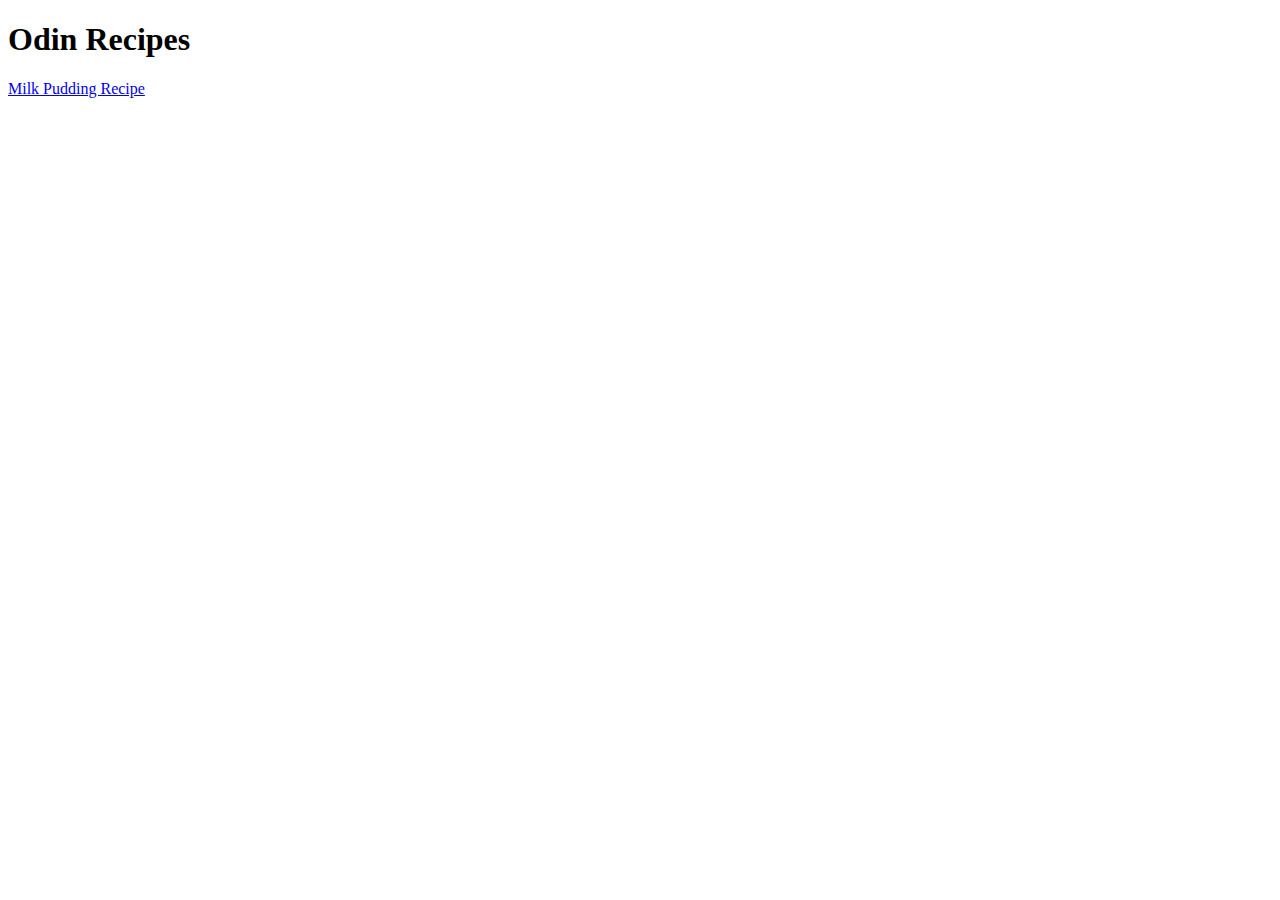
==== index.html @ 540dc02a "Create HTML boilerplates and link web pages" ====
<!DOCTYPE html>
<html lang = "en">
    <head>
        <meta charset = "UTF-8">
        <title>Odin Recipes</title>
    </head>
    <body>
        <h1>Odin Recipes</h1>
        <a href = "recipes/milk-pudding.html">Milk Pudding Recipe</a>
    </body>
</html>
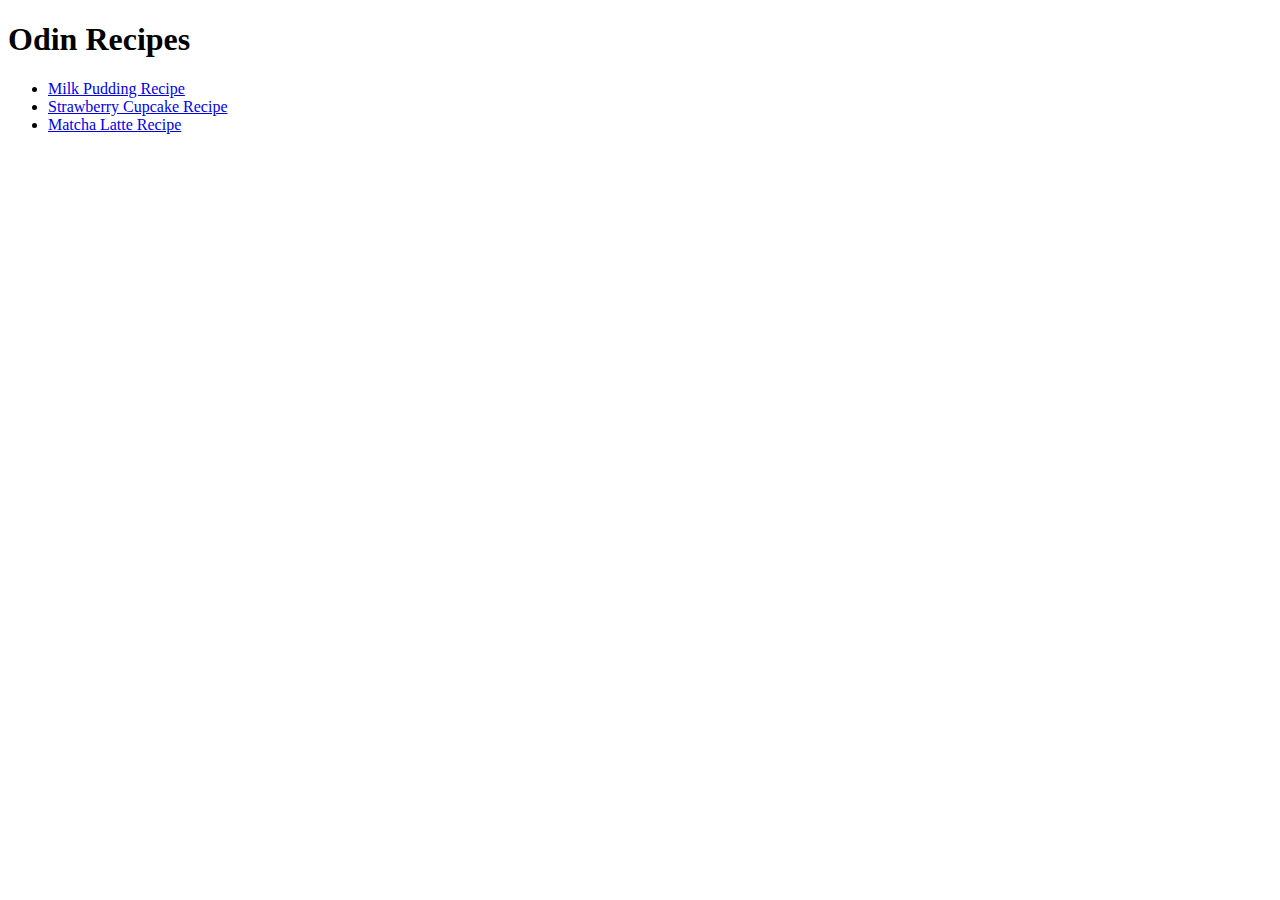
==== commit 0fb2a5e5: "Add two recipe web pages" ====
--- a/index.html
+++ b/index.html
@@ -6,6 +6,23 @@
     </head>
     <body>
         <h1>Odin Recipes</h1>
-        <a href = "recipes/milk-pudding.html">Milk Pudding Recipe</a>
+        <ul>
+            <li>
+                <a href = "recipes/milk-pudding.html">
+                    Milk Pudding Recipe
+                </a>
+            </li>
+            <li>
+                <a href = "recipes/strawberry-cupcake.html">
+                    Strawberry Cupcake Recipe
+                </a>
+            </li>
+            <li>
+                <a href = "recipes/matcha-latte.html">
+                    Matcha Latte Recipe
+                </a>
+            </li>
+        </ul>
+        
     </body>
 </html>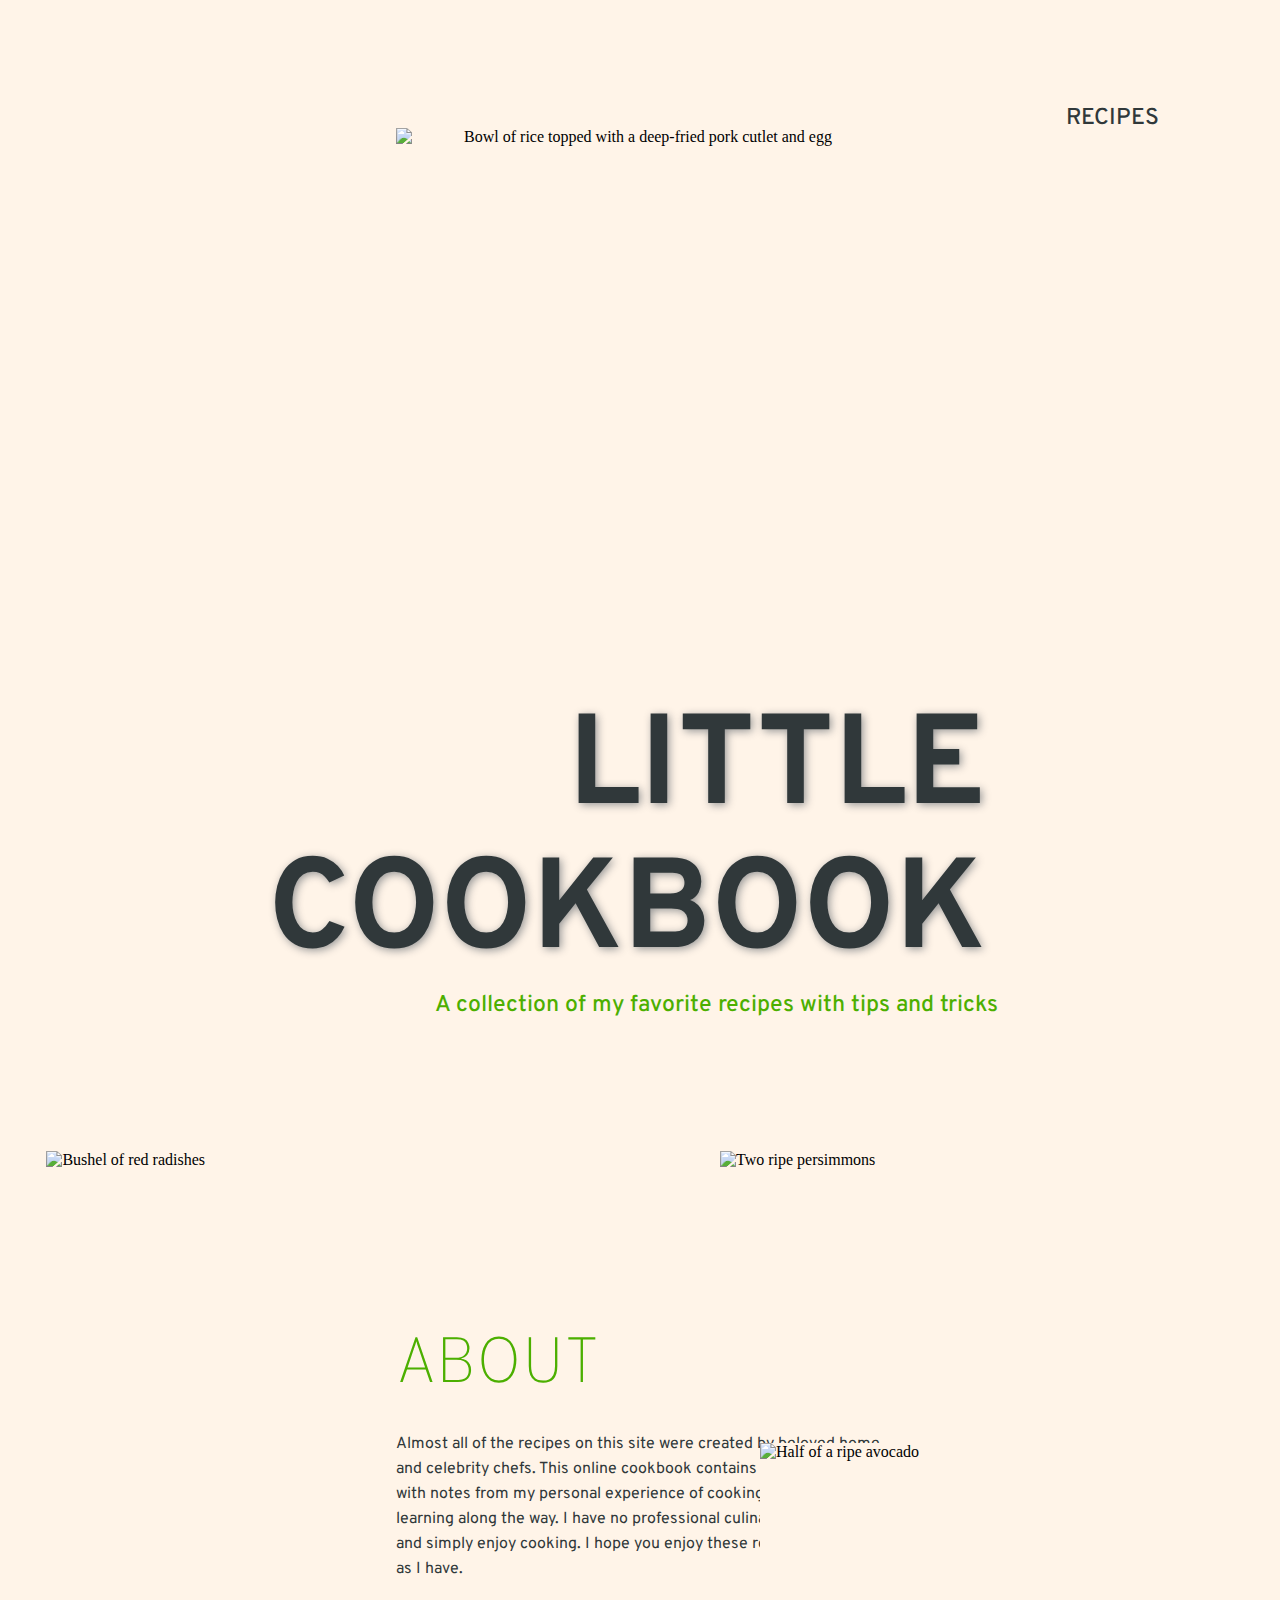
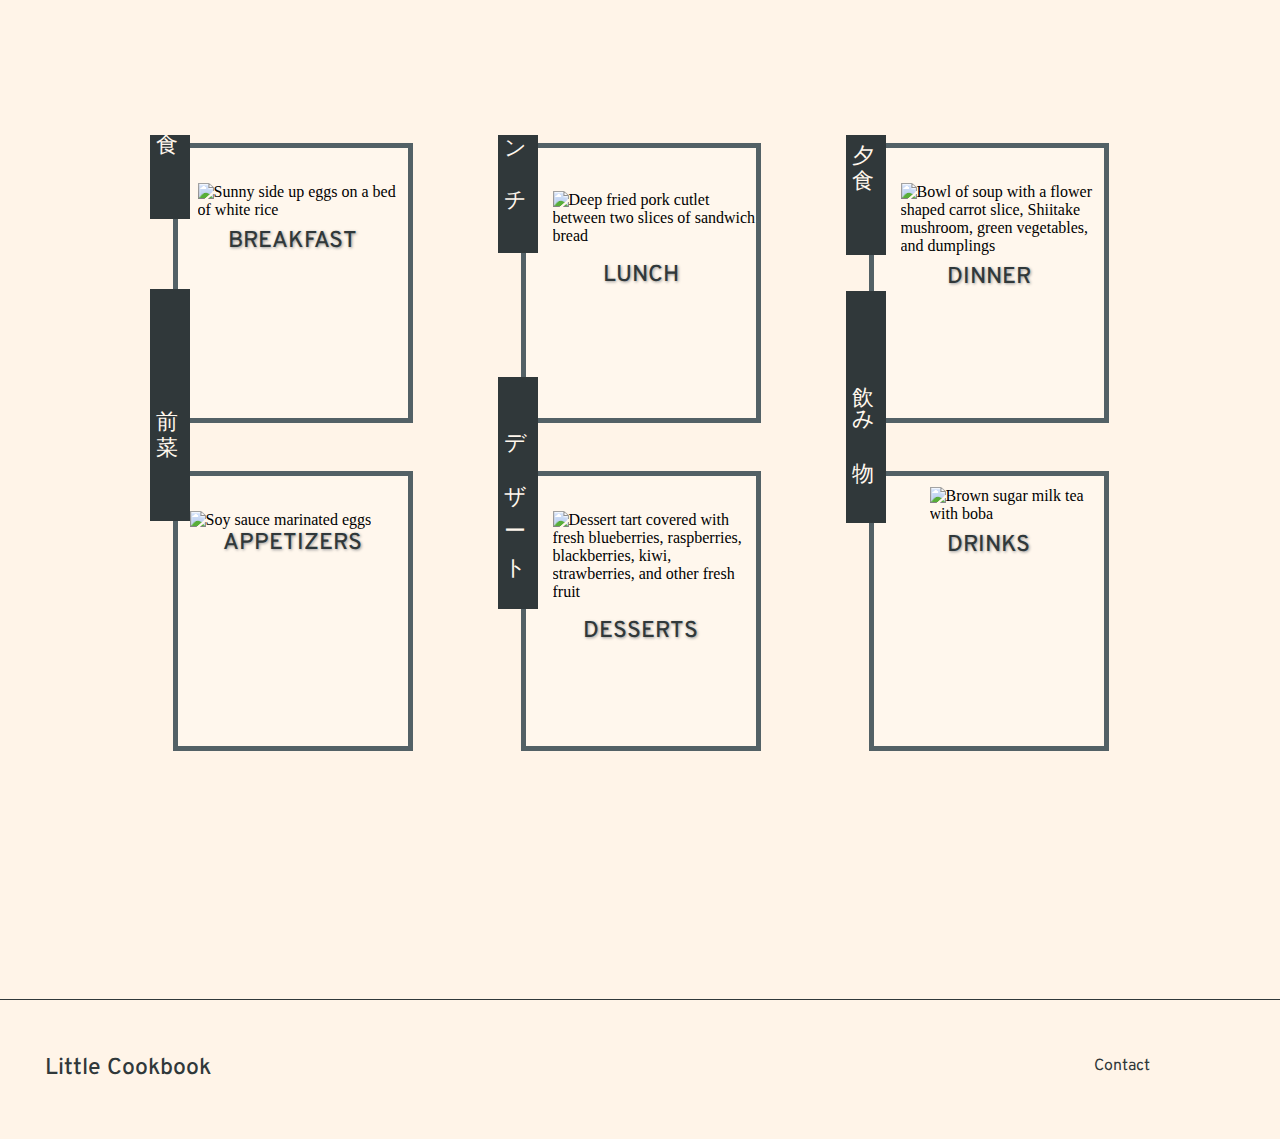
==== commit 91eaeb7f: "Create landing page according to wireframe" ====
--- a/index.html
+++ b/index.html
@@ -2,27 +2,158 @@
 <html lang = "en">
     <head>
         <meta charset = "UTF-8">
-        <title>Odin Recipes</title>
+        <title>LittleCookbook</title>
+        <link rel="stylesheet" href="style.css">
+
+        <!-- Google Font Embed Code -->
+        <link rel="stylesheet" href="https://fonts.googleapis.com/css?family=Overpass">
     </head>
+
     <body>
-        <h1>Odin Recipes</h1>
-        <ul>
-            <li>
-                <a href = "recipes/milk-pudding.html">
-                    Milk Pudding Recipe
-                </a>
-            </li>
-            <li>
-                <a href = "recipes/strawberry-cupcake.html">
-                    Strawberry Cupcake Recipe
-                </a>
-            </li>
-            <li>
-                <a href = "recipes/matcha-latte.html">
-                    Matcha Latte Recipe
-                </a>
-            </li>
-        </ul>
+        <div class="header">
+            <nav>
+                <h6><a>RECIPES</a></h6>
+            </nav>
+        </div>
+
+        <div class="title-block">
+
+            <img class="katsudon" src="./images/katsudon.png" alt="Bowl
+            of rice topped with a deep-fried pork cutlet
+            and egg">
+
+            <div class="text-title">
+                <h1 class="title">LITTLE COOKBOOK</h1>
+
+                <h6 class="title-desc">
+                    A collection of my favorite recipes
+                    with tips and tricks
+                </h6>
+            </div>
+        </div>
+
+        <div class="about">
+
+            <img class="radish"
+            src="../odin-recipes/images/radish.png"
+            alt="Bushel of red radishes"
+            height="584px" width="496px">
+            
+            <div class="about-text">
+                <h3>ABOUT</h3>
+
+                <p>
+                    Almost all of the recipes on this site were
+                    created by beloved home and celebrity chefs.
+                    This online cookbook contains their recipes
+                    with notes from my personal experience of
+                    cooking them and learning along the way. I
+                    have no professional culinary experience and
+                    simply enjoy cooking. I hope you enjoy these
+                    recipes as much as I have. 
+                </p>
+            </div>
+        
+            <img class="persimmon" 
+            src="../odin-recipes/images/persimmon.png"
+            alt="Two ripe persimmons"
+            height="272px" width="304px">
+
+            <img class="avocado" 
+            src="../odin-recipes/images/avocado.png"
+            alt="Half of a ripe avocado"
+            height="224px" width="264px">
+
+        </div>
+
+        <div class="selection-menu">
+            <div class="menu-buttons-title">
+                <h4>Let's get cooking!</h4>
+                <h6>What are you hungry for?</h6>
+            </div>
+
+            <div class="menu-buttons">
+                <div class="breakfast" >
+                    <img src="../odin-recipes/images/egg-rice.png"
+                    height="176px" width="192px"
+                    alt="Sunny side up eggs on a bed of white rice">
+
+                    <h6>BREAKFAST</h6>
+
+                    <div class="banner" lang="ja">朝 食</div>
+                </div>
+
+                <div class="lunch">
+                    <img src="../odin-recipes/images/sando.png"
+                    height="160px" width="200px"
+                    alt="Deep fried pork cutlet between two
+                    slices of sandwich bread">
+                        
+                    <h6>LUNCH</h6>
+
+                    <div class="banner" lang="ja">ラ ン チ</div>
+                </div>
+
+                <div class="dinner">
+                    <img src="../odin-recipes/images/soup.png"
+                    height="176px" width="176px"
+                    alt="Bowl of soup with a flower shaped
+                    carrot slice, Shiitake mushroom,
+                    green vegetables, and dumplings">
+                    
+                    <h6>DINNER</h6>
+                    
+                    <div class="banner" lang="ja">夕 食</div>
+                </div>
+
+                <div class="appetizers">
+                    <img src="../odin-recipes/images/boiled-egg.png"
+                    height="184px" width="200px"
+                    alt="Soy sauce marinated eggs">
+
+                    <h6>APPETIZERS</h6>
+
+                    <div class="banner" lang="ja">前 菜</div>
+                </div>
+
+                <div class="desserts">
+
+                    <img src="../odin-recipes/images/berry-tart.png"
+                    height="168px" width="168px"
+                    alt="Dessert tart covered with fresh blueberries,
+                    raspberries, blackberries, kiwi, strawberries,
+                    and other fresh fruit">
+
+                    <h6>DESSERTS</h6>
+
+                    <div class="banner" lang="ja">デ ザ ー ト</div>
+                </div>
+
+                <div class="drinks">
+
+                    <img src="../odin-recipes/images/drink.png"
+                    height="200px" width="120px"
+                    alt="Brown sugar milk tea with boba">
+
+                    <h6>DRINKS</h6>
+
+                    <div class="banner" lang="ja">飲 み 物</div>
+                </div>
+            </div>
+
+        </div>
+
+        <footer>
+            <div class="footer">
+                <h6>Little Cookbook</h6>
+
+                <p>Contact</p>
+            </div>
+        </footer>
+
+        
+        
+
         
     </body>
 </html>--- a/style.css
+++ b/style.css
@@ -0,0 +1,314 @@
+* {
+    margin: 0;
+    padding: 0;
+    box-sizing: border-box; 
+    background-color: #FFF4E8;
+}
+
+.header {
+    height: 128px;
+}
+
+h1 {
+    font-family: "Overpass", sans-serif;
+    font-size: 128px;
+    font-weight: bold;
+    font-style: normal;
+    line-height: 144px;
+    color: #30383A;
+}
+
+h3 {
+    font-family: "Overpass", sans-serif;
+    font-size: 64px;
+    font-weight: lighter;
+    line-height: 70px;
+    color: #30383A;
+} 
+
+h4 {
+    font-family: "Overpass", sans-serif;
+    font-size: 45px;
+    font-weight: bold;
+    color: #30383A;
+}
+
+h6 {
+    font-family: "Overpass", sans-serif;
+    font-size: 23px;
+    font-weight: 500;
+    font-style: normal;
+    color: #30383A;
+}
+
+p {
+    font-family: "Overpass", sans-serif;
+    font-size: 16px;
+    line-height: 25px;
+    font-style: normal;
+    color: #30383A;
+}
+  
+
+.header h6{
+    padding-left: 83.3%;
+    padding-top: 104px;
+    background-color: #FFF4E8;
+}
+
+.katsudon {
+    display: inline-block;
+    height: 488px;
+    width: 488px;
+}
+
+.title-block {
+    text-align: center;
+}
+
+.text-title {
+    display: inline-block;
+    width: 800px;
+    vertical-align: top;
+    margin-top: 6.5%;
+}
+
+.title {
+    height: 304px;
+    width: 720px;
+    margin-left: 3.3%;
+    text-align: right;
+    vertical-align: top;
+    text-shadow: 2px 2px 8px #979797;
+}
+
+.title-desc {
+    vertical-align: top;
+    margin-left: 22%;
+    margin-top: -1.5%;
+    height: 32px;
+    width: 600px; 
+    color: #4CAF00;
+}
+
+.about {
+    margin-top: 10%;
+    width: 100%;
+    height: 584px;
+    position: absolute;
+}
+
+.about-text {
+    display: inline-block;
+    vertical-align: top;
+    margin-top: 192px;
+    width: 488px;
+    margin-left: 5%;
+}
+
+.about-text h3 {
+    color: #4CAF00;
+    position: absolute;
+    top: 37%;
+    left: 40%;
+    margin-left: -116px;
+    margin-top: -36px;
+    height: 72px;
+    width: 232px;
+}
+
+.about-text p {
+    height: 128px;
+    width: 488px;
+    position: absolute;
+    left: 50%;
+    top: 59%;
+    margin-left: -244px;
+    margin-top: -64px;
+}
+
+.about .radish {
+    display: inline-block;
+    position: absolute;
+    margin-left: -248px;
+    left: 23%;
+}
+
+.about .persimmon {
+    vertical-align: top;
+    position: absolute;
+    right: 20%;
+    margin-left: -152px;
+}
+
+.about .avocado {
+    vertical-align: top;
+    position: absolute;
+    right: 20%;
+    top: 50%;
+    margin-left: -132px;
+}
+
+
+.selection-menu {
+    width: 935px;
+    height: 1000px;
+    margin-right: auto;
+    margin-left: auto;
+    margin-top: 45%;
+}
+
+.menu-buttons-title {
+    margin-left: -104px;
+}
+
+.menu-buttons-title h4{
+    color: #30383A;
+    height: 56px;
+    width: 384px;
+    margin-bottom: 8px;
+}
+
+.menu-buttons-title h6{
+    color: #cc3b27;
+    height: 32px;
+    width: 264px;
+    margin-bottom: 48px;
+}
+
+.menu-buttons {
+    height: 625px;
+    width: 955px;
+}
+
+.menu-buttons h6{
+    vertical-align: top;
+    text-shadow: 1px 1px 3px #979797;
+    text-align: center;
+    height: 24px;
+}
+
+.breakfast,
+.lunch,
+.dinner,
+.appetizers,
+.drinks,
+.desserts {
+    display: inline-block;
+    border-style: solid;
+    border-width: 2px; 
+    border-color: black; 
+    background-color: #FFF7ED;
+    height: 280px;
+    width: 240px;
+    vertical-align: top;
+    border-style: solid;
+    border-width: 5px;
+    border-color: #536166;
+}
+
+.breakfast,
+.appetizers,
+.desserts,
+.lunch {
+    margin-right: 104px;
+}
+
+.breakfast, 
+.lunch,
+.dinner {
+    margin-bottom: 48px;
+}
+
+a {
+    text-decoration: none;
+    width: 240px;
+}
+
+.menu-buttons img,
+.menu-buttons a,
+.menu-buttons h6{
+    background-color: #FFF7ED;
+}
+
+.banner {
+    text-align: center;
+    writing-mode: vertical-rl;
+    text-orientation: upright;
+    margin-left: -28px;
+    height: 232px;
+    width: 40px;
+    background-color: #30383A;
+    color: #FFF7ED;
+    padding-right: 5px;
+    font-size: 22px;
+    line-height: 35px;
+    font-family: sans-serif;
+    margin-top: -264px;
+}
+
+.breakfast img {
+    margin-top: 35px;
+    margin-left: 20px;
+    margin-bottom: 8px;
+}
+
+.lunch img {
+    margin-top: 43px;
+    margin-left: 27px;
+    margin-bottom: 16px;
+}
+
+.dinner img {
+    margin-top: 35px;
+    margin-left: 27px;
+    margin-bottom: 8px;
+}
+
+.appetizers img {
+    margin-top: 35px;
+    margin-left: 12px;
+}
+
+.desserts img {
+    margin-top: 35px;
+    margin-left: 27px;
+    margin-bottom: 16px;
+}
+
+.drinks img {
+    margin-top: 11px;
+    margin-left: 56px;
+    margin-bottom: 8px;
+}
+
+.footer{
+    width: 100%;
+    height: 140px;
+    border-top-style: solid;
+    border-top-width: 1px;
+    border-top-color: #30383A;
+    position: relative;
+}
+
+.footer h6 {
+    display: inline-block;
+    height: 32px;
+    width: 168px;
+    position: absolute;
+    left: 14%;
+    top: 50%;
+    margin-left: -134px;
+    margin-top: -16px;
+}
+
+.footer p {
+    display: inline-block;
+    position: absolute;
+    height: 32px;
+    width: 96px;
+    margin-top: -16px;
+    margin-left: -48px;
+    right: 7%;
+    top: 50%;
+}
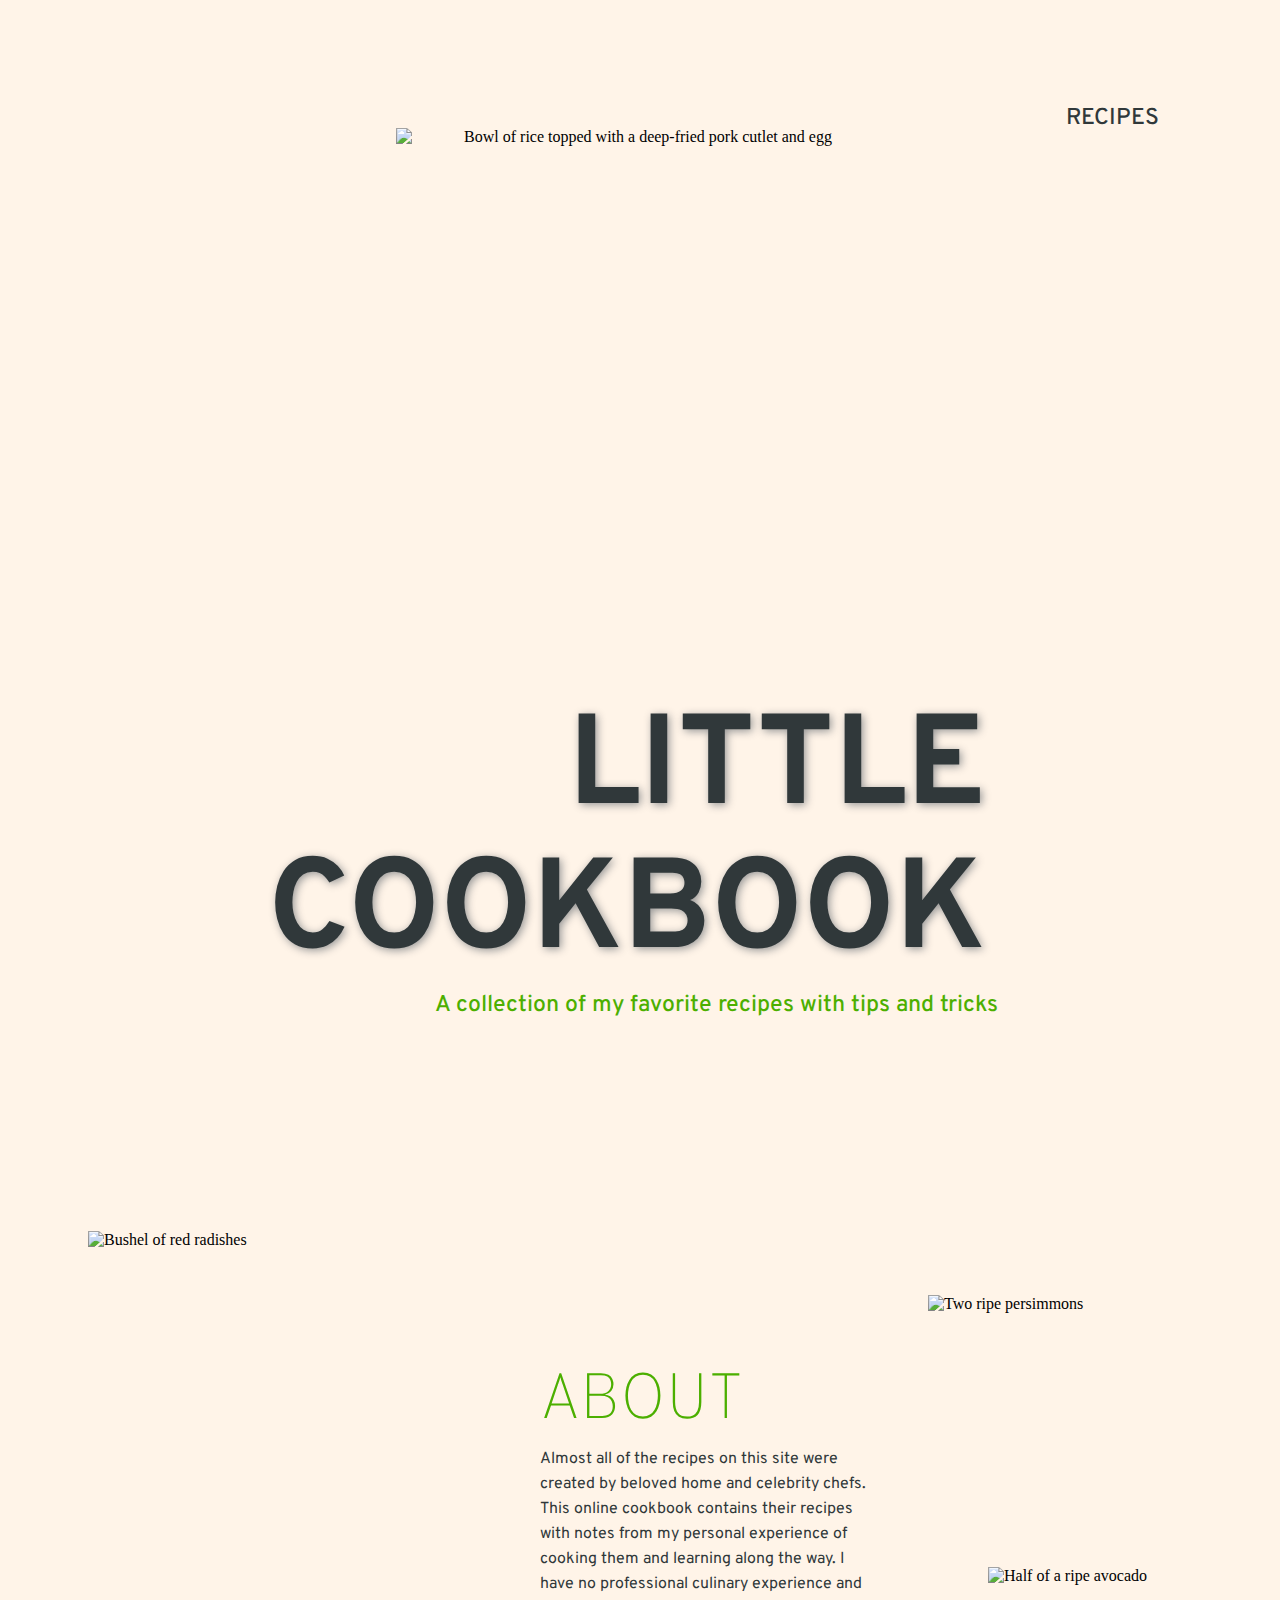
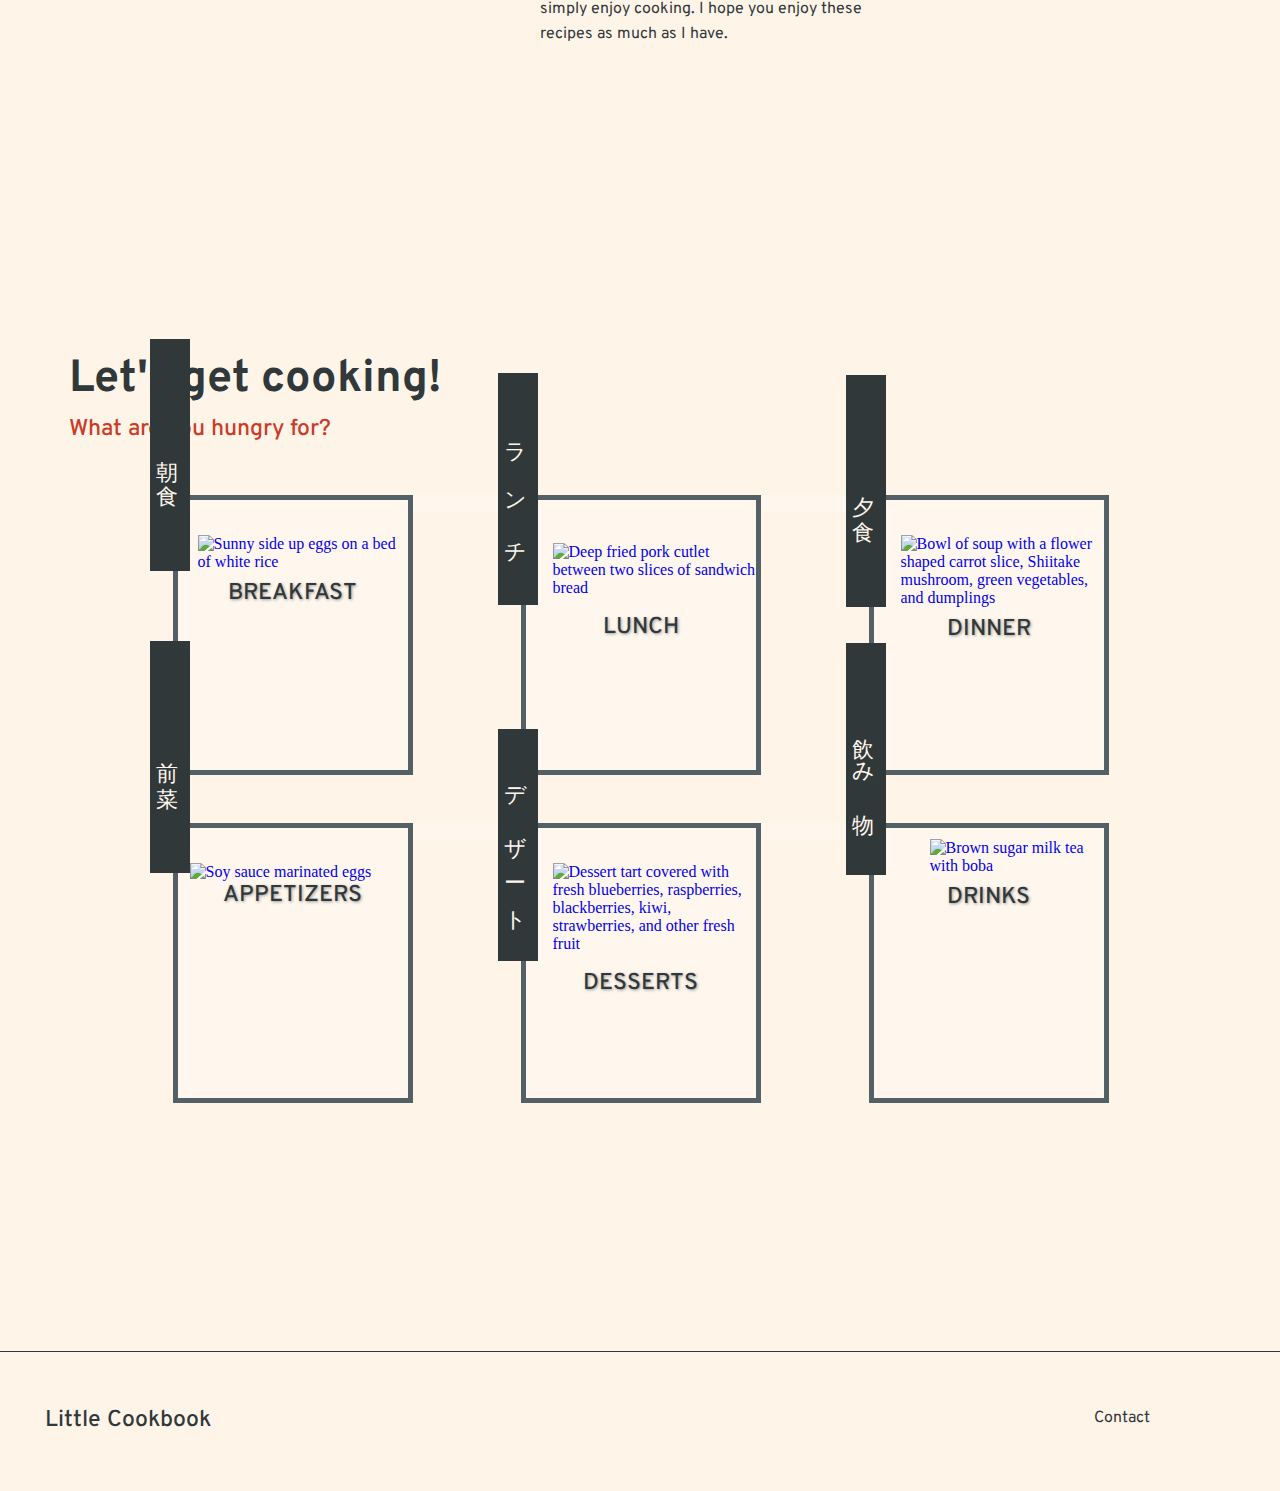
==== commit 9396c52f: "Add button functionality and aesthetic changes" ====
--- a/index.html
+++ b/index.html
@@ -12,7 +12,7 @@
     <body>
         <div class="header">
             <nav>
-                <h6><a>RECIPES</a></h6>
+                <a href="../odin-recipes/nav-pages/recipes.html"><h6>RECIPES</h6></a>
             </nav>
         </div>
 
@@ -73,81 +73,96 @@
             </div>
 
             <div class="menu-buttons">
-                <div class="breakfast" >
-                    <img src="../odin-recipes/images/egg-rice.png"
-                    height="176px" width="192px"
-                    alt="Sunny side up eggs on a bed of white rice">
+                <a class="breakfast-button" 
+                    href="../odin-recipes/nav-pages/breakfast-recipes.html">
+                    <div class="breakfast">
+                        <img src="../odin-recipes/images/egg-rice.png"
+                        height="176px" width="192px"
+                        alt="Sunny side up eggs on a bed of white rice">
+                        <h6>BREAKFAST</h6>
+                        <div class="banner" lang="ja">朝 食</div>
+                    </div>
+                </a>
+                
+                <a href="../odin-recipes/nav-pages/lunch-recipes.html">
+                    <div class="lunch">
+                        <img src="../odin-recipes/images/sando.png"
+                        height="160px" width="200px"
+                        alt="Deep fried pork cutlet between two
+                        slices of sandwich bread">
+                            
+                        <h6>LUNCH</h6>
+    
+                        <div class="banner" lang="ja">ラ ン チ</div>
+                    </div>
+                </a>
 
-                    <h6>BREAKFAST</h6>
+                <a href="../odin-recipes/nav-pages/dinner-recipes.html">
+                    <div class="dinner">
+                        <img src="../odin-recipes/images/soup.png"
+                        height="176px" width="176px"
+                        alt="Bowl of soup with a flower shaped
+                        carrot slice, Shiitake mushroom,
+                        green vegetables, and dumplings">
+                        
+                        <h6>DINNER</h6>
+                        
+                        <div class="banner" lang="ja">夕 食</div>
+                    </div>
+                </a>
 
-                    <div class="banner" lang="ja">朝 食</div>
-                </div>
+                <a href="../odin-recipes/nav-pages/appetizer-recipes.html">
+                    <div class="appetizers">
+                        <img src="../odin-recipes/images/boiled-egg.png"
+                        height="184px" width="200px"
+                        alt="Soy sauce marinated eggs">
+    
+                        <h6>APPETIZERS</h6>
+    
+                        <div class="banner" lang="ja">前 菜</div>
+                    </div>
+                </a>
+                
+                <a href="../odin-recipes/nav-pages/dessert-recipes.html">
+                    <div class="desserts">
 
-                <div class="lunch">
-                    <img src="../odin-recipes/images/sando.png"
-                    height="160px" width="200px"
-                    alt="Deep fried pork cutlet between two
-                    slices of sandwich bread">
-                        
-                    <h6>LUNCH</h6>
+                        <img src="../odin-recipes/images/berry-tart.png"
+                        height="168px" width="168px"
+                        alt="Dessert tart covered with fresh blueberries,
+                        raspberries, blackberries, kiwi, strawberries,
+                        and other fresh fruit">
+    
+                        <h6>DESSERTS</h6>
+    
+                        <div class="banner" lang="ja">デ ザ ー ト</div>
+                    </div>
+                </a>
 
-                    <div class="banner" lang="ja">ラ ン チ</div>
-                </div>
+                <a href="../odin-recipes/nav-pages/drink-recipes.html">
+                    <div class="drinks">
 
-                <div class="dinner">
-                    <img src="../odin-recipes/images/soup.png"
-                    height="176px" width="176px"
-                    alt="Bowl of soup with a flower shaped
-                    carrot slice, Shiitake mushroom,
-                    green vegetables, and dumplings">
-                    
-                    <h6>DINNER</h6>
-                    
-                    <div class="banner" lang="ja">夕 食</div>
-                </div>
-
-                <div class="appetizers">
-                    <img src="../odin-recipes/images/boiled-egg.png"
-                    height="184px" width="200px"
-                    alt="Soy sauce marinated eggs">
-
-                    <h6>APPETIZERS</h6>
-
-                    <div class="banner" lang="ja">前 菜</div>
-                </div>
-
-                <div class="desserts">
-
-                    <img src="../odin-recipes/images/berry-tart.png"
-                    height="168px" width="168px"
-                    alt="Dessert tart covered with fresh blueberries,
-                    raspberries, blackberries, kiwi, strawberries,
-                    and other fresh fruit">
-
-                    <h6>DESSERTS</h6>
-
-                    <div class="banner" lang="ja">デ ザ ー ト</div>
-                </div>
-
-                <div class="drinks">
-
-                    <img src="../odin-recipes/images/drink.png"
-                    height="200px" width="120px"
-                    alt="Brown sugar milk tea with boba">
-
-                    <h6>DRINKS</h6>
-
-                    <div class="banner" lang="ja">飲 み 物</div>
-                </div>
+                        <img src="../odin-recipes/images/drink.png"
+                        height="200px" width="120px"
+                        alt="Brown sugar milk tea with boba">
+    
+                        <h6>DRINKS</h6>
+    
+                        <div class="banner" lang="ja">飲 み 物</div>
+                    </div>
+                </a>
             </div>
 
         </div>
 
         <footer>
             <div class="footer">
-                <h6>Little Cookbook</h6>
+                <a href="../odin-recipes/index.html">
+                    <h6>Little Cookbook</h6>
+                </a>
 
-                <p>Contact</p>
+                <a href="../odin-recipes/contact/contact.html">
+                    <p>Contact</p>
+                </a>
             </div>
         </footer>
 
--- a/style.css
+++ b/style.css
@@ -48,6 +48,11 @@
     font-style: normal;
     color: #30383A;
 }
+
+a {
+    text-decoration: none;
+    background-color: transparent;
+}
   
 
 .header h6{
@@ -92,61 +97,52 @@
 }
 
 .about {
-    margin-top: 10%;
-    width: 100%;
-    height: 584px;
-    position: absolute;
+    margin: 208px auto 208px auto;
+    width: 1104px;
+    height: 512px;
 }
 
 .about-text {
     display: inline-block;
     vertical-align: top;
-    margin-top: 192px;
-    width: 488px;
-    margin-left: 5%;
+    margin-top: 136px;
+    margin-left: 16px;
+}
+
+.about img {
+    vertical-align: top;
+    display: inline-block;
 }
 
 .about-text h3 {
     color: #4CAF00;
-    position: absolute;
-    top: 37%;
-    left: 40%;
-    margin-left: -116px;
-    margin-top: -36px;
     height: 72px;
     width: 232px;
 }
 
 .about-text p {
-    height: 128px;
-    width: 488px;
-    position: absolute;
-    left: 50%;
-    top: 59%;
-    margin-left: -244px;
-    margin-top: -64px;
+    margin-top: 8px;
+    height: 200px;
+    width: 336px;
 }
 
 .about .radish {
-    display: inline-block;
-    position: absolute;
-    margin-left: -248px;
-    left: 23%;
+    height: 512px;
+    width: 432px;
 }
 
 .about .persimmon {
-    vertical-align: top;
-    position: absolute;
-    right: 20%;
-    margin-left: -152px;
+    height: 208px;
+    width: 232px;
+    margin-top: 64px;
+    margin-left: 48px;
 }
 
 .about .avocado {
-    vertical-align: top;
-    position: absolute;
-    right: 20%;
-    top: 50%;
-    margin-left: -132px;
+    height: 152px;
+    width: 176px;
+    margin-left: -176px;
+    margin-top: 336px;
 }
 
 
@@ -155,7 +151,6 @@
     height: 1000px;
     margin-right: auto;
     margin-left: auto;
-    margin-top: 45%;
 }
 
 .menu-buttons-title {
@@ -222,7 +217,7 @@
 
 a {
     text-decoration: none;
-    width: 240px;
+    width: 120px;
 }
 
 .menu-buttons img,
@@ -253,6 +248,15 @@
     margin-bottom: 8px;
 }
 
+.breakfast:hover,
+.lunch:hover,
+.dinner:hover,
+.appetizers:hover,
+.desserts:hover,
+.drinks:hover {
+    box-shadow: 5px 5px 5px #536166;
+}
+
 .lunch img {
     margin-top: 43px;
     margin-left: 27px;
